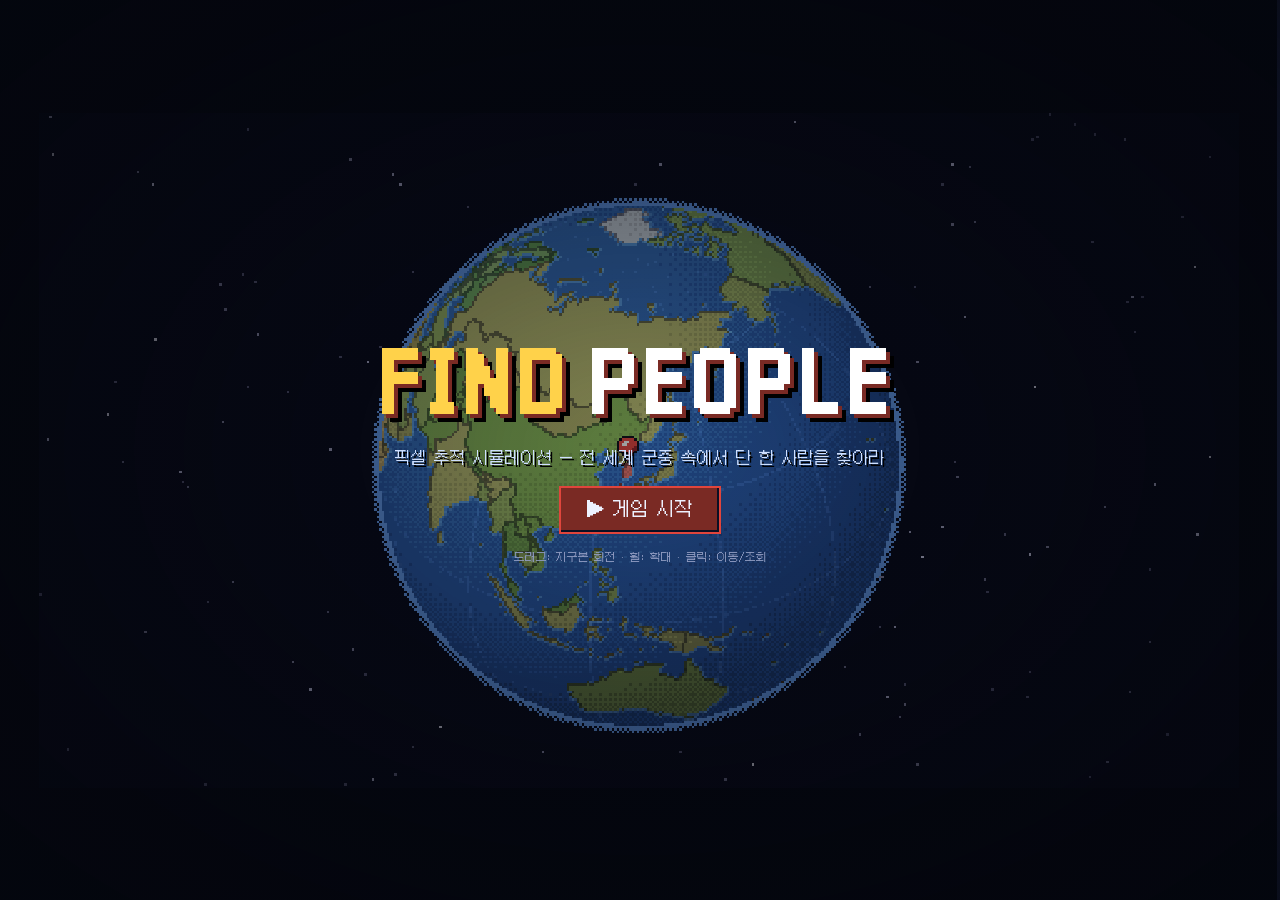
==== index.html @ 2782c7d5 "Find People: 픽셀 추적 시뮬레이션 게임 첫 버전 - 픽셀 지구본 → 나라 지도 → 장소(군중) 3단 탐색 - 망원경 얼굴 확대, 인물 신원 카드, 전화/SNS/해킹/탐문" ====
<!doctype html>
<html lang="ko">
<head>
  <meta charset="utf-8">
  <meta name="viewport" content="width=device-width, initial-scale=1">
  <title>Find People</title>
  <link rel="stylesheet" href="style.css">
</head>
<body>
  <div id="app">
    <header id="hud">
      <div class="hud-target"><canvas id="hudTarget" width="32" height="32"></canvas><div><div class="muted small">추적 대상</div><b>김정은</b></div></div>
      <div class="hud-clock"><div id="hudDate">-</div><div id="hudLeft" class="small">-</div></div>
      <div class="hud-alert"><div class="small">경계도 <span id="alertNum">0%</span></div><div class="bar"><div id="alertBar"></div></div></div>
      <div class="hud-loc" id="hudLoc">-</div>
    </header>
    <main id="main">
      <div id="left">
        <section id="stage">
          <canvas id="game" width="480" height="270"></canvas>
          <canvas id="overlay"></canvas>
          <div id="loading">불러오는 중...</div>
        </section>
        <footer id="toolbar"></footer>
      </div>
      <aside id="side"><div id="panel"></div></aside>
    </main>
  </div>
  <div id="screen" class="hidden"></div>
  <div id="modal" class="hidden"></div>
  <div id="toasts"></div>
  <script src="vendor/d3-array.min.js"></script>
  <script src="vendor/d3-geo.min.js"></script>
  <script src="vendor/topojson-client.min.js"></script>
  <script type="module" src="src/main.js"></script>
</body>
</html>
---- style.css ----
@font-face { font-family: Galmuri11; src: url('vendor/fonts/Galmuri11.woff2') format('woff2'); font-weight: 400; }
@font-face { font-family: Galmuri11; src: url('vendor/fonts/Galmuri11-Bold.woff2') format('woff2'); font-weight: 700; }

:root {
  --bg: #0a0d1a; --panel: #121832; --panel2: #1a2244; --line: #2e3a6a; --ink: #eef2ff; --muted: #8e9ac0;
  --gold: #ffd24a; --red: #e0453c; --green: #5ad07a; --blue: #4a86d8;
}
* { box-sizing: border-box; }
html, body { margin: 0; height: 100%; background: var(--bg); color: var(--ink); font-family: Galmuri11, monospace; font-size: 13px; overflow: hidden; }
button { font-family: inherit; font-size: inherit; color: inherit; }
.hidden { display: none !important; }
.muted { color: var(--muted); }
.small { font-size: 11px; }
b { font-weight: 700; }

#app { display: flex; flex-direction: column; height: 100vh; }
#hud { display: none; align-items: center; gap: 18px; padding: 6px 12px; background: var(--panel); border-bottom: 3px solid var(--line); min-height: 52px; }
body.playing #hud { display: flex; }
.hud-target { display: flex; gap: 8px; align-items: center; }
#hudTarget { width: 40px; height: 40px; image-rendering: pixelated; border: 2px solid var(--red); }
.hud-clock #hudDate { font-size: 15px; color: var(--gold); }
#hudLeft.danger { color: var(--red); animation: blink 1s steps(2) infinite; }
.hud-alert { width: 180px; }
.hud-alert .bar { height: 10px; border: 2px solid var(--line); background: #0a0d1a; margin-top: 3px; }
#alertBar { height: 100%; width: 0; background: var(--green); transition: width .3s steps(8); }
#alertBar.mid { background: var(--gold); } #alertBar.hi { background: var(--red); }
.hud-loc { margin-left: auto; color: #cfe0ff; }

#main { flex: 1; display: flex; min-height: 0; }
#left { flex: 1; display: flex; flex-direction: column; min-width: 0; }
#stage { flex: 1; position: relative; display: flex; align-items: center; justify-content: center; min-height: 0; background: #05070f; }
#stage canvas { position: absolute; image-rendering: pixelated; image-rendering: crisp-edges; }
#overlay { cursor: crosshair; touch-action: none; }
#loading { position: absolute; color: var(--gold); font-size: 16px; }
#side { width: 0; background: var(--panel); border-left: 3px solid var(--line); overflow: hidden; display: flex; flex-direction: column; }
body.playing #side { width: 340px; }
#panel { flex: 1; overflow-y: auto; padding: 12px; }
#panel h2 { margin: 0 0 6px; font-size: 16px; color: var(--gold); }
#panel h3 { margin: 14px 0 6px; font-size: 13px; color: #cfe0ff; }
#panel p { margin: 4px 0 10px; line-height: 1.5; }

#toolbar { display: none; gap: 10px; padding: 6px 8px; background: var(--panel); border-top: 3px solid var(--line); justify-content: space-between; }
body.playing #toolbar { display: flex; }
#toolbar .nav, #toolbar .tools { display: flex; gap: 6px; }
.tool { display: flex; flex-direction: column; align-items: center; gap: 2px; background: var(--panel2); border: 2px solid var(--line); padding: 4px 8px; cursor: pointer; box-shadow: inset -2px -2px 0 #0c1024; min-width: 64px; }
.tool img { width: 32px; height: 32px; image-rendering: pixelated; }
.tool span { font-size: 11px; white-space: nowrap; }
.tool kbd { font-family: inherit; color: var(--muted); font-size: 10px; }
.tool:hover:not(:disabled) { border-color: var(--gold); transform: translateY(-1px); }
.tool.active { background: #3a3010; border-color: var(--gold); }
.tool:disabled { opacity: .35; cursor: not-allowed; }
.tool.ping { animation: ping .6s steps(3) 2; }
@keyframes ping { 50% { background: var(--gold); color: #000; } }
@keyframes blink { 50% { opacity: .4; } }

.btn { background: var(--panel2); border: 2px solid var(--line); padding: 6px 12px; cursor: pointer; box-shadow: inset -2px -2px 0 #0c1024; }
.btn:hover:not(:disabled) { border-color: var(--gold); }
.btn:disabled { opacity: .4; cursor: not-allowed; }
.btn.primary { background: #7a2a24; border-color: var(--red); }
.btn.primary:hover { background: #9a3a30; }
.btn.small { padding: 3px 8px; font-size: 12px; }
.btn.big { font-size: 18px; padding: 10px 26px; }
.input { width: 100%; background: #0a0d1a; border: 2px solid var(--line); color: var(--ink); padding: 6px 8px; font-family: inherit; font-size: 13px; }
.input:focus { outline: none; border-color: var(--gold); }
.search { display: flex; gap: 6px; margin-bottom: 8px; }
.chips { display: flex; flex-wrap: wrap; gap: 4px; margin: 6px 0 10px; }
.chip { background: #0f1430; border: 1px solid var(--line); padding: 2px 6px; cursor: pointer; font-size: 11px; color: #bcd0ff; }
.chip:hover { border-color: var(--gold); }
.chip.done { color: var(--muted); border-style: dashed; }
.list { display: flex; flex-direction: column; gap: 6px; margin: 8px 0; }
.row-btn { display: flex; gap: 8px; align-items: center; text-align: left; background: var(--panel2); border: 2px solid var(--line); padding: 6px; cursor: pointer; }
.row-btn:hover { border-color: var(--gold); }
.ico { width: 32px; height: 32px; image-rendering: pixelated; flex: none; }
.contact { display: flex; gap: 8px; align-items: center; background: var(--panel2); border: 2px solid var(--line); padding: 6px; }
.contact .grow, .post .grow { flex: 1; min-width: 0; }
.avatar { width: 48px; height: 48px; image-rendering: pixelated; border: 2px solid var(--line); flex: none; }
.stars { color: var(--gold); font-size: 11px; }
.bubble { background: #0f1430; border: 2px solid var(--gold); padding: 8px; margin-top: 8px; line-height: 1.5; }
.bubble .typed { margin-top: 4px; }
.tip { background: #1a2a1a; border: 2px solid #3a6a3a; padding: 8px; line-height: 1.5; }
.feed { display: flex; flex-direction: column; gap: 6px; }
.post { display: flex; gap: 8px; background: #0f1430; border: 1px solid var(--line); padding: 6px; line-height: 1.45; }
.post .photo { width: 100%; image-rendering: pixelated; border: 1px solid var(--line); margin-top: 4px; }
.terminal { background: #030806; color: #5af07a; border: 2px solid #1e4a2a; padding: 8px; white-space: pre-wrap; margin: 8px 0; line-height: 1.5; }
.seq { display: flex; gap: 6px; margin: 8px 0; }
.seq span { border: 2px solid var(--line); padding: 4px 8px; background: #030806; color: #5af07a; }
.seq span.cur { border-color: var(--gold); color: var(--gold); animation: blink .6s steps(2) infinite; }
.seq span.ok { opacity: .35; }
.timer { height: 8px; border: 2px solid var(--line); margin-bottom: 8px; }
.timer div { height: 100%; background: var(--red); }
.hexgrid { display: grid; gap: 4px; }
.hexgrid button { background: #030806; color: #5af07a; border: 1px solid #1e4a2a; padding: 8px 0; cursor: pointer; }
.hexgrid button:hover { border-color: var(--gold); color: var(--gold); }
.hexgrid button.used { opacity: .2; }
.clue { background: #0f1430; border-left: 3px solid var(--gold); padding: 6px 8px; margin-bottom: 6px; line-height: 1.45; }
.clue .src { color: #cfe0ff; font-size: 11px; }
.points { padding-left: 18px; line-height: 1.6; margin: 4px 0; }

.card { background: #0f1430; border: 3px solid var(--line); padding: 10px; }
.card.target { border-color: var(--red); }
.card-head { display: flex; gap: 10px; align-items: center; margin-bottom: 8px; }
.portrait { width: 128px; height: 128px; image-rendering: pixelated; border: 2px solid var(--line); }
.card-name { font-size: 18px; color: var(--gold); margin-bottom: 4px; }
.fields { width: 100%; border-collapse: collapse; }
.fields th { text-align: left; color: var(--muted); font-weight: 400; padding: 3px 6px 3px 0; white-space: nowrap; vertical-align: top; width: 64px; }
.fields td { padding: 3px 0; }
.verdict { margin: 10px 0 6px; padding: 6px; text-align: center; border: 2px solid; }
.verdict.ok { color: var(--green); border-color: var(--green); background: #0e2a18; font-size: 15px; animation: blink .5s steps(2) 4; }
.verdict.no { color: #d88; border-color: #6a3a3a; }
.verdict.warn { color: var(--gold); border-color: #7a6a2a; }
.card .row { margin-top: 6px; }
.talk { margin-top: 8px; line-height: 1.5; color: #e8f0ff; }
.scanning { text-align: center; padding: 40px 10px; }
.scan { color: var(--gold); animation: blink .4s steps(2) infinite; }

#modal { position: fixed; inset: 0; background: rgba(4,6,14,.7); display: flex; align-items: center; justify-content: center; z-index: 50; }
#modal .box { background: var(--panel); border: 3px solid var(--gold); padding: 16px 20px; min-width: 300px; box-shadow: 6px 6px 0 #000; }
#modal h3 { margin: 0 0 10px; color: var(--gold); }
#modal .row { display: flex; justify-content: flex-end; gap: 8px; margin-top: 12px; }
.warn { color: var(--gold); }

#toasts { position: fixed; left: 50%; top: 64px; transform: translateX(-50%); display: flex; flex-direction: column; gap: 4px; z-index: 60; pointer-events: none; }
.toast { background: rgba(12,16,40,.95); border: 2px solid var(--line); padding: 5px 12px; transition: opacity .5s; }
.toast.time { border-color: #4a6aaa; } .toast.warn { border-color: var(--red); color: #ffb0a0; } .toast.ok { border-color: var(--green); }
.toast.out { opacity: 0; }

#screen { position: fixed; inset: 0; z-index: 40; display: flex; align-items: center; justify-content: center; background: radial-gradient(ellipse at center, rgba(4,6,14,.35), rgba(4,6,14,.85)); }
.title-wrap { text-align: center; display: flex; flex-direction: column; align-items: center; gap: 16px; }
.logo { font-size: 72px; font-weight: 700; letter-spacing: 6px; color: var(--gold); text-shadow: 4px 4px 0 #7a2a24, 8px 8px 0 #000; }
.logo span { color: #fff; margin-left: 18px; }
.subtitle { font-size: 16px; color: #cfe0ff; text-shadow: 2px 2px 0 #000; }
.select-wrap { text-align: center; }
.select-wrap h1, .brief h1, .end-wrap h1 { color: var(--gold); text-shadow: 3px 3px 0 #000; }
.targets { display: flex; gap: 16px; margin: 20px 0; justify-content: center; }
.tcard { width: 200px; background: var(--panel); border: 3px solid var(--line); padding: 14px; cursor: pointer; display: flex; flex-direction: column; align-items: center; gap: 4px; box-shadow: 6px 6px 0 #000; }
.tcard img { width: 128px; height: 128px; image-rendering: pixelated; border: 2px solid var(--red); }
.tcard:hover:not(.locked) { border-color: var(--gold); transform: translateY(-3px); }
.tcard.locked { opacity: .45; cursor: not-allowed; }
.tcard .q { width: 128px; height: 128px; display: flex; align-items: center; justify-content: center; font-size: 64px; background: #0a0d1a; border: 2px dashed var(--line); }
.tname { font-size: 18px; color: var(--gold); margin-top: 6px; }
.diff { color: var(--red); }
.brief-wrap { max-width: 860px; }
.brief { display: flex; gap: 20px; background: var(--panel); border: 3px solid var(--gold); padding: 20px; box-shadow: 8px 8px 0 #000; line-height: 1.55; }
.brief img { width: 160px; height: 160px; image-rendering: pixelated; border: 3px solid var(--red); flex: none; }
.brief h1 { margin-top: 0; }
.end-wrap { text-align: center; background: var(--panel); border: 3px solid var(--gold); padding: 26px 40px; box-shadow: 8px 8px 0 #000; position: relative; }
.end-wrap.lose { border-color: var(--red); }
.end-portrait { width: 160px; height: 160px; image-rendering: pixelated; border: 3px solid var(--red); }
.stamp { position: absolute; top: 18px; right: -30px; transform: rotate(14deg); border: 4px solid var(--green); color: var(--green); padding: 6px 12px; font-size: 20px; font-weight: 700; background: rgba(0,0,0,.6); }
.stamp.red { border-color: var(--red); color: var(--red); }
.grade { font-size: 22px; margin: 10px 0; } .grade b { color: var(--gold); font-size: 40px; }
.stats { max-width: 380px; margin: 10px auto 18px; text-align: left; }
.stats th { width: 160px; }

@media (max-width: 900px) {
  body.playing #side { width: 280px; }
  .tool { min-width: 48px; padding: 3px 4px; }
  .tool span { display: none; }
  .hud-alert { width: 110px; }
  .logo { font-size: 44px; }
  .targets { flex-direction: column; align-items: center; }
  .brief { flex-direction: column; }
}
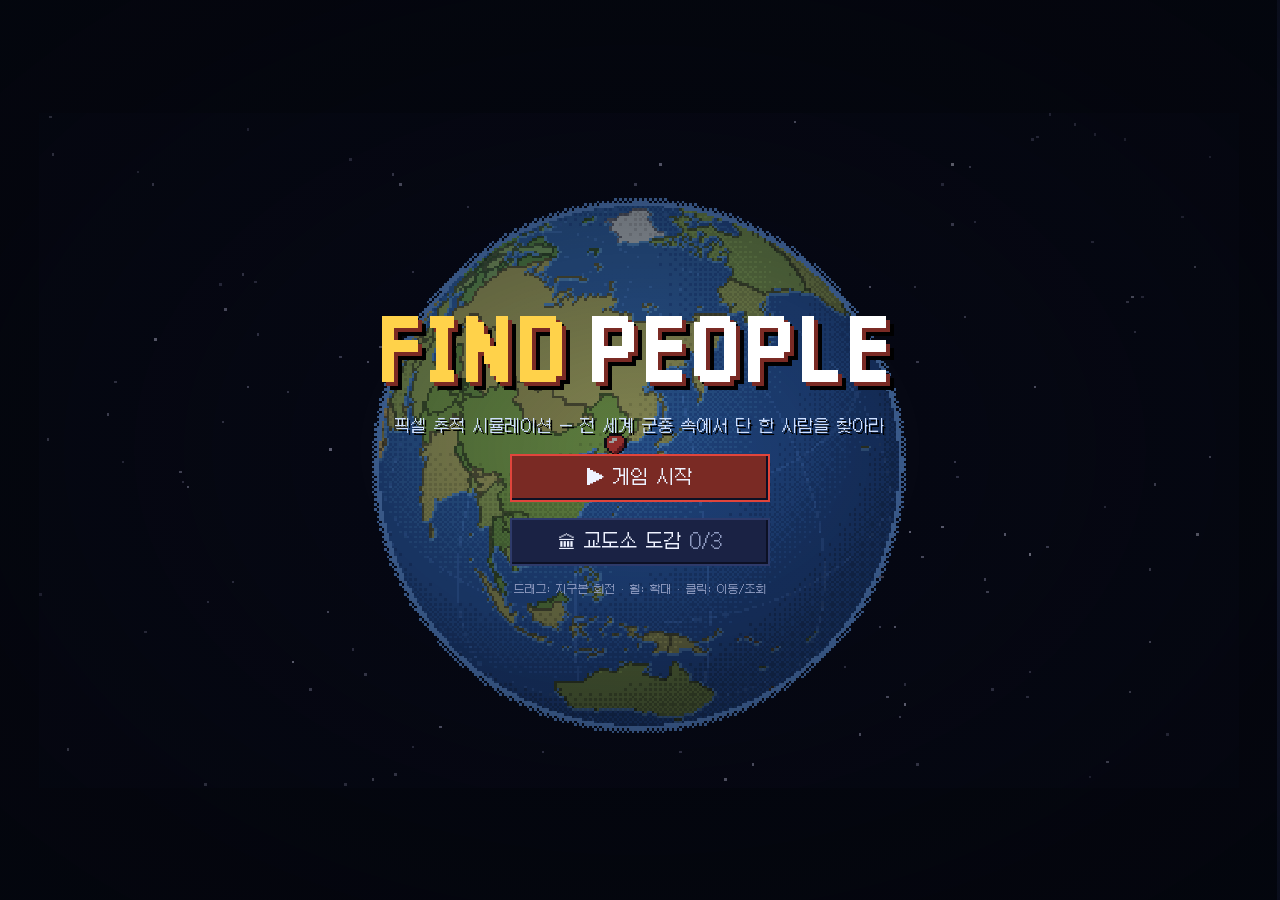
==== commit 0d908cc5: "v2: 트럼프·히틀러(1945) 추가, 포획/교도소 도감, 드론·도청, 옹알이 음성, 모바일 지원 - 대상 정의를 targets.js로 분리하고 단서 엔진을 범용화 - 1945 시" ====
--- a/index.html
+++ b/index.html
@@ -2,17 +2,21 @@
 <html lang="ko">
 <head>
   <meta charset="utf-8">
-  <meta name="viewport" content="width=device-width, initial-scale=1">
+  <meta name="viewport" content="width=device-width, initial-scale=1, maximum-scale=1, user-scalable=no, viewport-fit=cover">
+  <meta name="apple-mobile-web-app-capable" content="yes">
+  <meta name="mobile-web-app-capable" content="yes">
+  <meta name="theme-color" content="#0a0d1a">
   <title>Find People</title>
   <link rel="stylesheet" href="style.css">
 </head>
 <body>
   <div id="app">
     <header id="hud">
-      <div class="hud-target"><canvas id="hudTarget" width="32" height="32"></canvas><div><div class="muted small">추적 대상</div><b>김정은</b></div></div>
+      <div class="hud-target"><canvas id="hudTarget" width="32" height="32"></canvas><div><div class="muted small">추적 대상</div><b id="hudTargetName">-</b></div></div>
       <div class="hud-clock"><div id="hudDate">-</div><div id="hudLeft" class="small">-</div></div>
       <div class="hud-alert"><div class="small">경계도 <span id="alertNum">0%</span></div><div class="bar"><div id="alertBar"></div></div></div>
       <div class="hud-loc" id="hudLoc">-</div>
+      <button id="muteBtn" class="mute" title="소리 켜기/끄기">🔊</button>
     </header>
     <main id="main">
       <div id="left">
--- a/style.css
+++ b/style.css
@@ -13,7 +13,7 @@
 .small { font-size: 11px; }
 b { font-weight: 700; }
 
-#app { display: flex; flex-direction: column; height: 100vh; }
+#app { display: flex; flex-direction: column; height: 100vh; height: 100dvh; padding: env(safe-area-inset-top) env(safe-area-inset-right) env(safe-area-inset-bottom) env(safe-area-inset-left); }
 #hud { display: none; align-items: center; gap: 18px; padding: 6px 12px; background: var(--panel); border-bottom: 3px solid var(--line); min-height: 52px; }
 body.playing #hud { display: flex; }
 .hud-target { display: flex; gap: 8px; align-items: center; }
@@ -32,8 +32,8 @@
 #stage canvas { position: absolute; image-rendering: pixelated; image-rendering: crisp-edges; }
 #overlay { cursor: crosshair; touch-action: none; }
 #loading { position: absolute; color: var(--gold); font-size: 16px; }
-#side { width: 0; background: var(--panel); border-left: 3px solid var(--line); overflow: hidden; display: flex; flex-direction: column; }
-body.playing #side { width: 340px; }
+#side { width: 0; display: none; background: var(--panel); border-left: 3px solid var(--line); overflow: hidden; display: flex; flex-direction: column; }
+body.playing #side { width: 340px; display: flex; }
 #panel { flex: 1; overflow-y: auto; padding: 12px; }
 #panel h2 { margin: 0 0 6px; font-size: 16px; color: var(--gold); }
 #panel h3 { margin: 14px 0 6px; font-size: 13px; color: #cfe0ff; }
@@ -41,7 +41,7 @@
 
 #toolbar { display: none; gap: 10px; padding: 6px 8px; background: var(--panel); border-top: 3px solid var(--line); justify-content: space-between; }
 body.playing #toolbar { display: flex; }
-#toolbar .nav, #toolbar .tools { display: flex; gap: 6px; }
+#toolbar .nav, #toolbar .tools { display: flex; gap: 6px; flex-wrap: wrap; }
 .tool { display: flex; flex-direction: column; align-items: center; gap: 2px; background: var(--panel2); border: 2px solid var(--line); padding: 4px 8px; cursor: pointer; box-shadow: inset -2px -2px 0 #0c1024; min-width: 64px; }
 .tool img { width: 32px; height: 32px; image-rendering: pixelated; }
 .tool span { font-size: 11px; white-space: nowrap; }
@@ -152,12 +152,102 @@
 .stats { max-width: 380px; margin: 10px auto 18px; text-align: left; }
 .stats th { width: 160px; }
 
-@media (max-width: 900px) {
-  body.playing #side { width: 280px; }
-  .tool { min-width: 48px; padding: 3px 4px; }
+
+/* ───── 새 기능 ───── */
+.mute { background: none; border: 2px solid var(--line); cursor: pointer; font-size: 16px; padding: 2px 6px; }
+#game.sepia { filter: sepia(0.65) contrast(1.05) saturate(0.85); }
+body.era1945 #hud, body.era1945 #toolbar, body.era1945 #side { background: #221c14; border-color: #5a4a2e; }
+body.era1945 .tool { background: #2e261a; border-color: #5a4a2e; }
+.lv { font-size: 11px; } .lv0 { color: var(--green); } .lv1 { color: #f0d040; } .lv2 { color: #f08a2e; } .lv3 { color: var(--red); }
+.btn.capture { display: block; width: 100%; margin: 8px 0; animation: blink .5s steps(2) 6; }
+.bubble-talk { background: #0f1430; border: 2px solid var(--gold); padding: 6px 8px; }
+.bubble-talk .who { color: var(--gold); font-size: 11px; }
+.bubble.radio { border-color: #5af07a; background: #06120a; color: #b8f8c8; }
+.speaking::after { content: '▌'; animation: blink .5s steps(2) infinite; color: var(--gold); }
+.post.paper { background: #e8e0cc; color: #2a2418; border-color: #8a7a5a; }
+.post.paper .muted { color: #6a5a3a; }
+.row { display: flex; gap: 8px; justify-content: center; flex-wrap: wrap; margin-top: 10px; }
+.tcard { position: relative; }
+.caught { position: absolute; top: 8px; right: -8px; transform: rotate(10deg); background: var(--red); color: #fff; padding: 2px 8px; font-size: 12px; box-shadow: 2px 2px 0 #000; }
+.brief.old { border-color: #b89a5a; background: #2a2218; }
+.jail { color: #cfe0ff; }
+.title-wrap .btn.big { min-width: 260px; }
+
+.prison-wrap { width: min(980px, 96vw); text-align: center; }
+.prison-wrap h1 { color: var(--gold); text-shadow: 3px 3px 0 #000; margin: 8px 0; }
+.prison-stage { position: relative; border: 3px solid #2a2a30; box-shadow: 6px 6px 0 #000; }
+#prisonCanvas { width: 100%; display: block; image-rendering: pixelated; cursor: pointer; }
+.pbubble { position: absolute; top: 4%; transform: translateX(-50%); background: #fff; color: #111; border: 3px solid #000; padding: 6px 10px; max-width: 30%; min-width: 120px; text-align: left; font-size: 12px; line-height: 1.45; box-shadow: 3px 3px 0 #000; }
+.pbubble b { display: block; font-size: 11px; color: #7a2a24; }
+.pcards { display: grid; grid-template-columns: repeat(3, 1fr); gap: 10px; margin: 12px 0; }
+.pcard { background: var(--panel); border: 3px solid var(--line); padding: 10px; display: flex; flex-direction: column; align-items: center; gap: 4px; }
+.pcard img { width: 96px; height: 96px; image-rendering: pixelated; border: 2px solid #2a2a30; }
+.pcard.locked { opacity: .5; }
+.pcard.new { border-color: var(--gold); animation: ping .6s steps(3) 3; }
+.pcard .q { width: 96px; height: 96px; display: flex; align-items: center; justify-content: center; font-size: 48px; border: 2px dashed var(--line); }
+.pcard .fields { text-align: left; } .pcard .fields th { width: 56px; }
+.pno { color: var(--gold); } .newtag { background: var(--red); color: #fff; padding: 0 4px; }
+.reason { color: #ffb0a0; }
+
+/* ───── 반응형: 좁은 화면 / 터치 ───── */
+#screen { overflow-y: auto; padding: 16px; align-items: flex-start; justify-content: flex-start; }
+#screen > div { margin: auto; }
+.prison-wrap, .select-wrap { background: rgba(10,13,26,.92); padding: 12px 16px; border: 3px solid var(--line); box-shadow: 8px 8px 0 #000; }
+body.touch kbd { display: none; }
+body.touch .btn { min-height: 38px; }
+body.touch .chip { padding: 5px 9px; font-size: 12px; }
+body.touch .hexgrid button { padding: 12px 0; }
+#modal .box { max-width: 92vw; }
+.logo { font-size: clamp(36px, 9vw, 72px); }
+.targets { flex-wrap: wrap; }
+
+body.compact #hud { gap: 10px; padding: 4px 8px; min-height: 0; }
+body.compact #hudTarget { width: 30px; height: 30px; }
+body.compact .hud-clock #hudDate { font-size: 13px; }
+body.compact .hud-alert { width: 110px; }
+body.compact .hud-loc { font-size: 11px; }
+body.compact #toolbar { padding: 4px; gap: 4px; }
+body.compact .tool { min-width: 0; padding: 3px 5px; }
+body.compact .tool img { width: 24px; height: 24px; }
+body.compact .tool span { font-size: 10px; }
+body.compact.playing #side { width: 280px; }
+body.compact #panel { padding: 8px; }
+body.compact .portrait { width: 96px; height: 96px; }
+
+/* 세로 화면(폰·태블릿 세로): 무대 위, 도구, 패널이 아래로 */
+body.stacked #main { flex-direction: column; }
+body.stacked #left { flex: none; }
+body.stacked #stage { flex: none; width: 100%; aspect-ratio: 16 / 9; max-height: 56vh; max-height: 56dvh; }
+body.stacked.playing #side { width: auto; flex: 1; min-height: 0; border-left: none; border-top: 3px solid var(--line); }
+body.stacked #toolbar { overflow-x: auto; justify-content: flex-start; -webkit-overflow-scrolling: touch; scrollbar-width: none; }
+body.stacked #toolbar::-webkit-scrollbar { display: none; }
+body.stacked #toolbar .nav, body.stacked #toolbar .tools { flex: none; }
+body.stacked #hud { flex-wrap: wrap; row-gap: 4px; }
+body.stacked .hud-loc { order: 5; flex: 1 1 60%; margin-left: 0; font-size: 11px; }
+body.stacked .mute { order: 6; margin-left: auto; padding: 0 6px; font-size: 14px; }
+
+@media (max-width: 720px) {
   .tool span { display: none; }
-  .hud-alert { width: 110px; }
-  .logo { font-size: 44px; }
-  .targets { flex-direction: column; align-items: center; }
-  .brief { flex-direction: column; }
+  .tool img { width: 26px; height: 26px; }
+  .tool { min-width: 0; padding: 3px 4px; }
+  body.stacked #toolbar { flex-wrap: wrap; justify-content: center; overflow-x: visible; gap: 4px; }
+  #toolbar .nav, #toolbar .tools { gap: 3px; flex-wrap: wrap; justify-content: center; }
+  #toasts { top: 8px; width: 92vw; }
+  .toast { font-size: 11px; padding: 3px 8px; }
+  #modal .box { min-width: 0; width: 92vw; }
+  .hud-target .muted { display: none; }
+  .hud-alert { width: 90px !important; }
+  .pcards { grid-template-columns: 1fr; }
+  .pbubble { max-width: 60%; }
+  .brief { flex-direction: column; padding: 14px; }
+  .brief img { width: 112px; height: 112px; }
+  .tcard { width: 100%; max-width: 320px; }
+  .tcard img, .tcard .q { width: 72px; height: 72px; font-size: 32px; }
+  .end-wrap { padding: 18px 14px; }
+  .stamp { right: 6px; top: 6px; font-size: 14px; }
+  .end-portrait { width: 112px; height: 112px; }
+  .logo span { margin-left: 8px; }
+  .title-wrap .btn.big { min-width: 0; width: 100%; }
+  .select-wrap h1, .prison-wrap h1 { font-size: 22px; }
+  .portrait { width: 96px; height: 96px; }
 }
